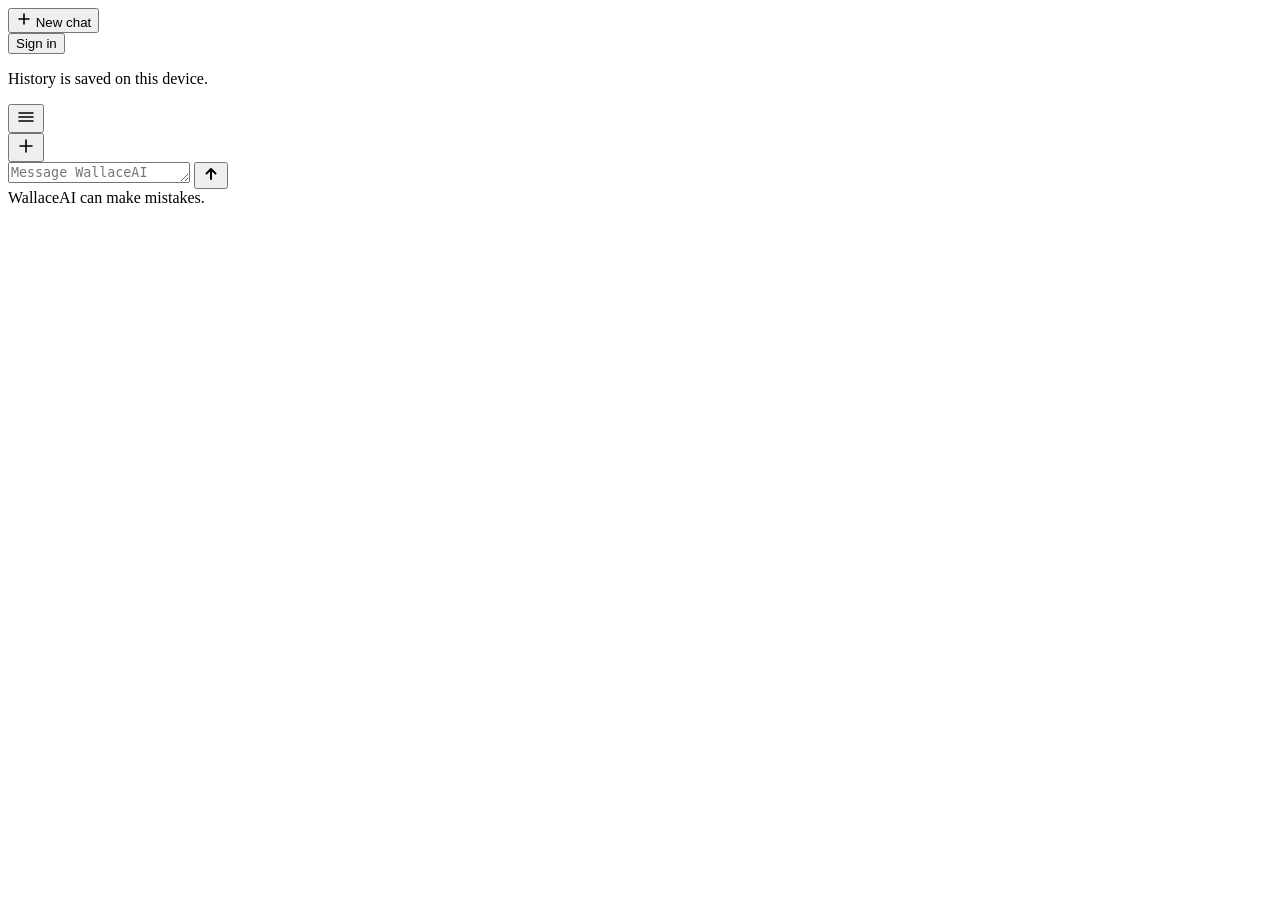
==== index.html @ 35b72f88 "Update index.html" ====
<!DOCTYPE html>
<html lang="en">
<head>
<meta charset="utf-8">
<meta name="viewport" content="width=device-width, initial-scale=1, viewport-fit=cover, interactive-widget=resizes-content">
<meta name="theme-color" content="#050506">
<title>WallaceAI</title>
<link rel="icon" type="image/png" href="[data-uri]">
<link rel="preconnect" href="https://fonts.googleapis.com">
<link rel="preconnect" href="https://fonts.gstatic.com" crossorigin>
<link rel="stylesheet" href="https://fonts.googleapis.com/css2?family=IBM+Plex+Mono:wght@400;500&family=IBM+Plex+Sans:wght@400;500;600&display=swap">
<style>:root{--logo:url("[data-uri]")}</style>
<link rel="stylesheet" href="/static/style.css">
</head>
<body>
<div class="app">
  <aside id="side" aria-label="Chats">
    <div class="brand"><div class="logo" role="img" aria-label="WallaceAI"></div></div>
    <button class="newchat" id="newside" type="button">
      <svg width="16" height="16" viewBox="0 0 16 16" fill="none" stroke="currentColor" stroke-width="1.6" stroke-linecap="round" aria-hidden="true"><path d="M8 3v10M3 8h10"/></svg>
      New chat
    </button>
    <nav id="list" aria-label="Chat history"></nav>
    <div class="sfoot">
      <a class="lnkrow" id="rbx" target="_blank" rel="noopener noreferrer" hidden>Follow on Roblox</a>
      <button class="lnkrow" id="acct" type="button">Sign in</button>
      <p class="note">History is saved on this device.</p>
    </div>
  </aside>
  <div class="scrim" id="scrim"></div>
  <div class="col">
    <header class="topbar">
      <button class="icon" id="menu" type="button" aria-label="Open chat history">
        <svg width="20" height="20" viewBox="0 0 20 20" fill="none" stroke="currentColor" stroke-width="1.6" stroke-linecap="round" aria-hidden="true"><path d="M3 6h14M3 10h14M3 14h14"/></svg>
      </button>
      <div class="logo tmark" role="img" aria-label="WallaceAI"></div>
      <button class="icon" id="new" type="button" aria-label="New chat">
        <svg width="20" height="20" viewBox="0 0 20 20" fill="none" stroke="currentColor" stroke-width="1.6" stroke-linecap="round" aria-hidden="true"><path d="M10 4v12M4 10h12"/></svg>
      </button>
    </header>
    <main id="main"><div class="wrap" id="log" aria-live="polite"></div></main>
    <form class="in" id="form">
      <div class="composer">
        <textarea id="box" rows="1" placeholder="Message WallaceAI" aria-label="Message"></textarea>
        <button class="icon" id="imgbtn" type="button" title="Create an image from your message" aria-label="Create an image" hidden>
          <svg width="20" height="20" viewBox="0 0 20 20" fill="none" stroke="currentColor" stroke-width="1.5" stroke-linecap="round" stroke-linejoin="round" aria-hidden="true"><rect x="3" y="4" width="14" height="12" rx="2"/><circle cx="7.5" cy="8.5" r="1.3"/><path d="M3.5 14l4-3.5 3 2.5 2.5-2 3.5 3"/></svg>
        </button>
        <button class="send" id="send" type="submit" aria-label="Send message">
          <svg width="18" height="18" viewBox="0 0 18 18" fill="none" stroke="currentColor" stroke-width="2" stroke-linecap="round" stroke-linejoin="round" aria-hidden="true"><path d="M9 14V4M4.5 8.5L9 4l4.5 4.5"/></svg>
        </button>
      </div>
      <div class="foot"><span id="count"></span><span>WallaceAI can make mistakes.</span></div>
    </form>
  </div>
</div>

<div class="overlay" id="limit" hidden role="dialog" aria-modal="true" aria-labelledby="ltitle">
  <div class="card">
    <h2 id="ltitle">Out of messages</h2>
    <p class="sub" id="lmsg"></p>
    <div id="bonus" hidden>
      <p class="sub">Follow me on Roblox to get 10 more messages.</p>
      <a class="send btn" id="rlink" target="_blank" rel="noopener noreferrer">Follow me on Roblox</a>
      <button class="ghost wide" id="claim" type="button">I followed, give me 10 more</button>
      <p class="err" id="cerr"></p>
    </div>
    <button class="ghost wide" id="lsign" type="button" hidden>Sign up with email instead</button>
    <button class="link" id="lclose" type="button">Not now</button>
  </div>
</div>
<div class="overlay" id="modal" hidden role="dialog" aria-modal="true" aria-labelledby="mtitle">
  <div class="card">
    <h2 id="mtitle"></h2>
    <p class="sub" id="mmsg"></p>
    <form id="mform">
      <input id="email" type="email" placeholder="Email" autocomplete="email" required>
      <input id="pw" type="password" placeholder="Password (8+ characters)" autocomplete="current-password" required>
      <p class="err" id="merr"></p>
      <button class="send" id="msubmit" type="submit"></button>
    </form>
    <button class="link" id="mswitch" type="button"></button>
    <button class="link" id="mclose" type="button" style="color:var(--muted)">Not now</button>
  </div>
</div>
<script src="/static/app.js"></script>
</body>
</html>
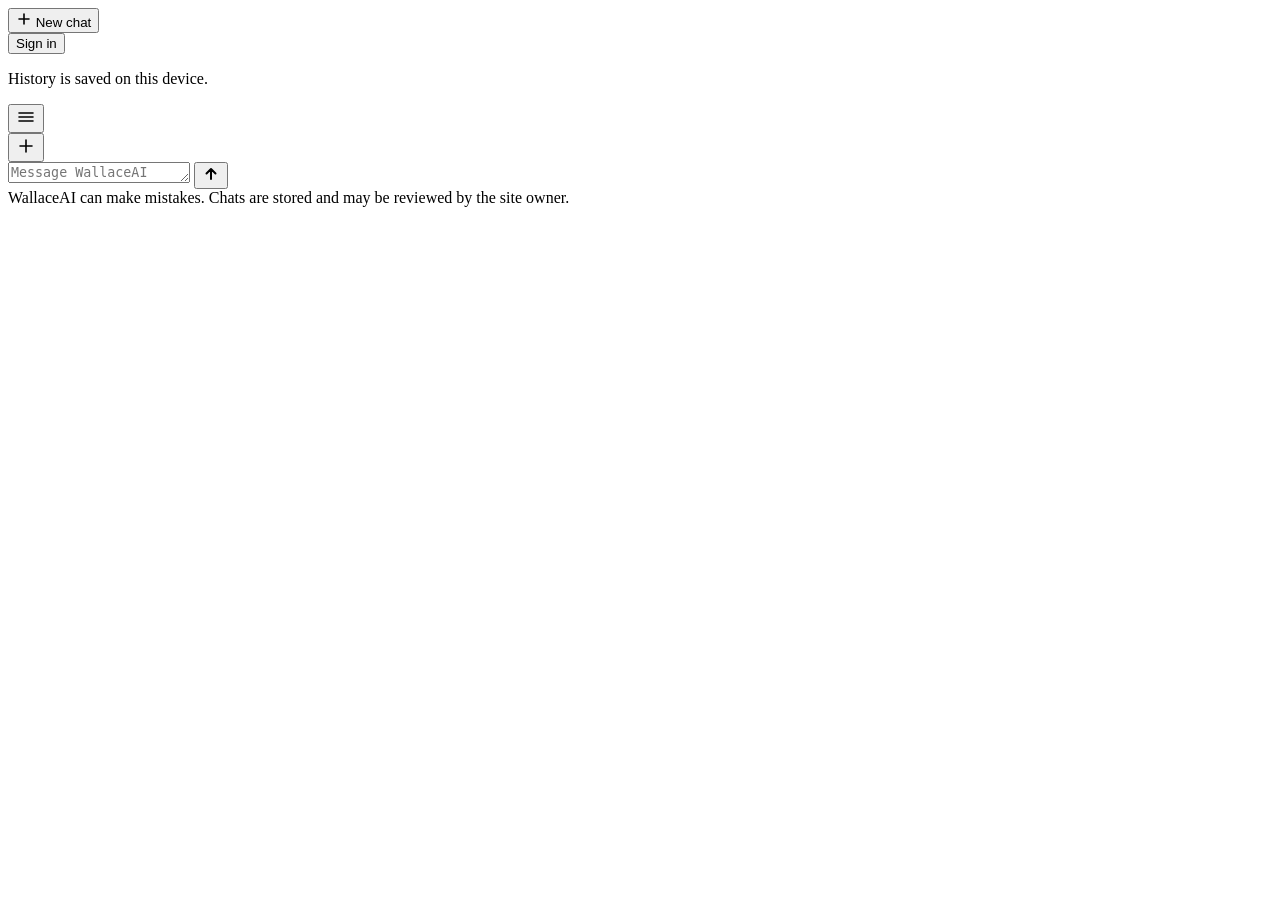
==== commit 0f9f1e3a: "Update index.html" ====
--- a/index.html
+++ b/index.html
@@ -3,12 +3,12 @@
 <head>
 <meta charset="utf-8">
 <meta name="viewport" content="width=device-width, initial-scale=1, viewport-fit=cover, interactive-widget=resizes-content">
-<meta name="theme-color" content="#050506">
+<meta name="theme-color" content="#06060a">
 <title>WallaceAI</title>
 <link rel="icon" type="image/png" href="[data-uri]">
 <link rel="preconnect" href="https://fonts.googleapis.com">
 <link rel="preconnect" href="https://fonts.gstatic.com" crossorigin>
-<link rel="stylesheet" href="https://fonts.googleapis.com/css2?family=IBM+Plex+Mono:wght@400;500&family=IBM+Plex+Sans:wght@400;500;600&display=swap">
+<link rel="stylesheet" href="https://fonts.googleapis.com/css2?family=Space+Grotesk:wght@400;500;600;700&family=JetBrains+Mono:wght@400;500&display=swap">
 <style>:root{--logo:url("[data-uri]")}</style>
 <link rel="stylesheet" href="/static/style.css">
 </head>
@@ -49,7 +49,7 @@
           <svg width="18" height="18" viewBox="0 0 18 18" fill="none" stroke="currentColor" stroke-width="2" stroke-linecap="round" stroke-linejoin="round" aria-hidden="true"><path d="M9 14V4M4.5 8.5L9 4l4.5 4.5"/></svg>
         </button>
       </div>
-      <div class="foot"><span id="count"></span><span>WallaceAI can make mistakes.</span></div>
+      <div class="foot"><span id="count"></span><span>WallaceAI can make mistakes. Chats are stored and may be reviewed by the site owner.</span></div>
     </form>
   </div>
 </div>
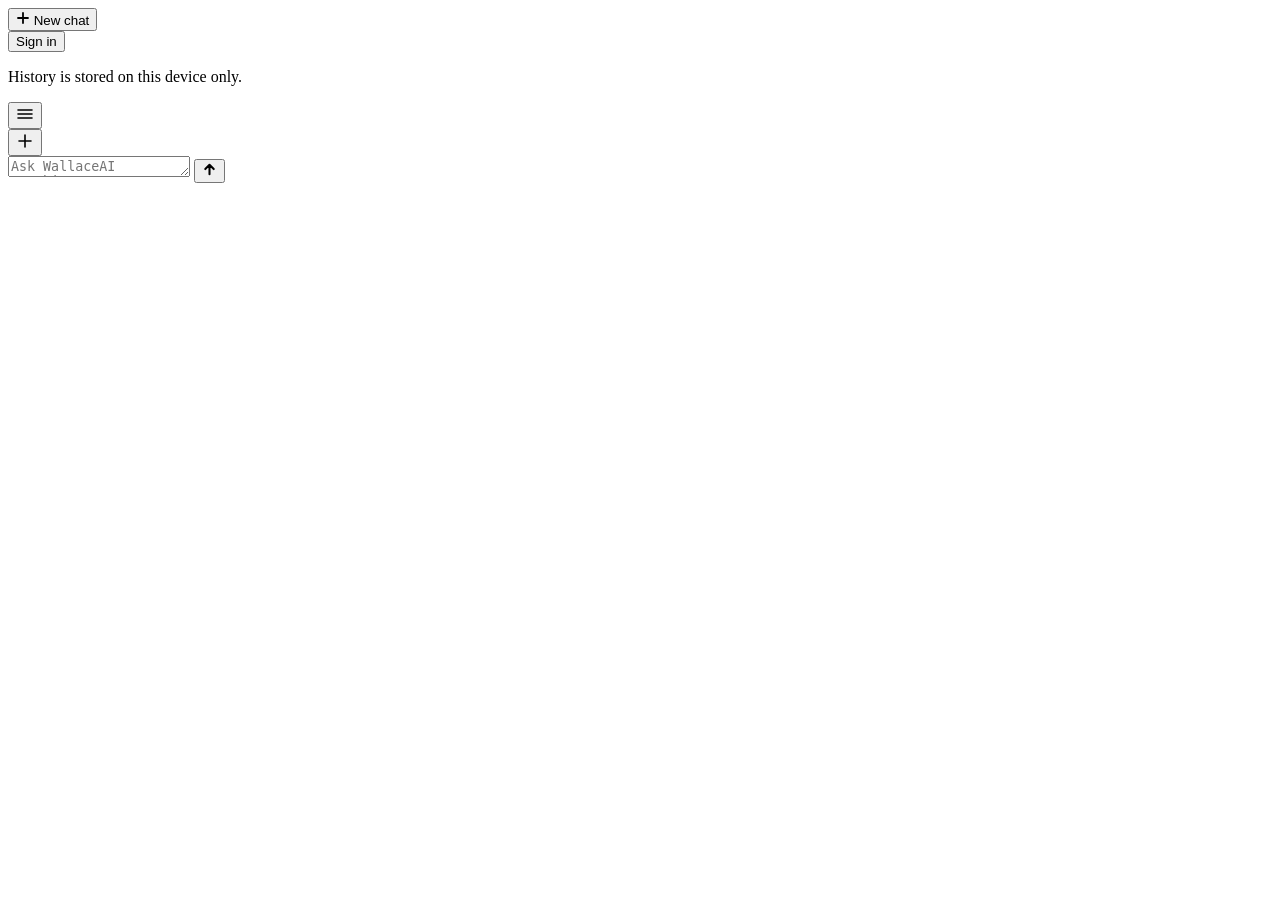
==== commit cfe9abbd: "Update index.html" ====
--- a/index.html
+++ b/index.html
@@ -3,53 +3,57 @@
 <head>
 <meta charset="utf-8">
 <meta name="viewport" content="width=device-width, initial-scale=1, viewport-fit=cover, interactive-widget=resizes-content">
-<meta name="theme-color" content="#06060a">
+<meta name="theme-color" content="#080808">
 <title>WallaceAI</title>
 <link rel="icon" type="image/png" href="[data-uri]">
 <link rel="preconnect" href="https://fonts.googleapis.com">
 <link rel="preconnect" href="https://fonts.gstatic.com" crossorigin>
-<link rel="stylesheet" href="https://fonts.googleapis.com/css2?family=Space+Grotesk:wght@400;500;600;700&family=JetBrains+Mono:wght@400;500&display=swap">
+<link rel="stylesheet" href="https://fonts.googleapis.com/css2?family=Inter:ital,wght@0,400;0,500;0,600;1,400&family=JetBrains+Mono:wght@400;500&display=swap">
 <style>:root{--logo:url("[data-uri]")}</style>
 <link rel="stylesheet" href="/static/style.css">
 </head>
 <body>
 <div class="app">
   <aside id="side" aria-label="Chats">
-    <div class="brand"><div class="logo" role="img" aria-label="WallaceAI"></div></div>
+    <div class="brand">
+      <div class="logo" role="img" aria-label="WallaceAI"></div>
+    </div>
     <button class="newchat" id="newside" type="button">
-      <svg width="16" height="16" viewBox="0 0 16 16" fill="none" stroke="currentColor" stroke-width="1.6" stroke-linecap="round" aria-hidden="true"><path d="M8 3v10M3 8h10"/></svg>
+      <svg width="14" height="14" viewBox="0 0 14 14" fill="none" stroke="currentColor" stroke-width="1.8" stroke-linecap="round" aria-hidden="true"><path d="M7 2v10M2 7h10"/></svg>
       New chat
     </button>
     <nav id="list" aria-label="Chat history"></nav>
     <div class="sfoot">
       <a class="lnkrow" id="rbx" target="_blank" rel="noopener noreferrer" hidden>Follow on Roblox</a>
       <button class="lnkrow" id="acct" type="button">Sign in</button>
-      <p class="note">History is saved on this device.</p>
+      <p class="note">History is stored on this device only.</p>
     </div>
   </aside>
   <div class="scrim" id="scrim"></div>
   <div class="col">
     <header class="topbar">
-      <button class="icon" id="menu" type="button" aria-label="Open chat history">
-        <svg width="20" height="20" viewBox="0 0 20 20" fill="none" stroke="currentColor" stroke-width="1.6" stroke-linecap="round" aria-hidden="true"><path d="M3 6h14M3 10h14M3 14h14"/></svg>
+      <button class="icon" id="menu" type="button" aria-label="Open sidebar">
+        <svg width="18" height="18" viewBox="0 0 18 18" fill="none" stroke="currentColor" stroke-width="1.6" stroke-linecap="round" aria-hidden="true"><path d="M2 5h14M2 9h14M2 13h14"/></svg>
       </button>
       <div class="logo tmark" role="img" aria-label="WallaceAI"></div>
       <button class="icon" id="new" type="button" aria-label="New chat">
-        <svg width="20" height="20" viewBox="0 0 20 20" fill="none" stroke="currentColor" stroke-width="1.6" stroke-linecap="round" aria-hidden="true"><path d="M10 4v12M4 10h12"/></svg>
+        <svg width="18" height="18" viewBox="0 0 18 18" fill="none" stroke="currentColor" stroke-width="1.6" stroke-linecap="round" aria-hidden="true"><path d="M9 3v12M3 9h12"/></svg>
       </button>
     </header>
     <main id="main"><div class="wrap" id="log" aria-live="polite"></div></main>
     <form class="in" id="form">
       <div class="composer">
-        <textarea id="box" rows="1" placeholder="Message WallaceAI" aria-label="Message"></textarea>
-        <button class="icon" id="imgbtn" type="button" title="Create an image from your message" aria-label="Create an image" hidden>
-          <svg width="20" height="20" viewBox="0 0 20 20" fill="none" stroke="currentColor" stroke-width="1.5" stroke-linecap="round" stroke-linejoin="round" aria-hidden="true"><rect x="3" y="4" width="14" height="12" rx="2"/><circle cx="7.5" cy="8.5" r="1.3"/><path d="M3.5 14l4-3.5 3 2.5 2.5-2 3.5 3"/></svg>
+        <textarea id="box" rows="1" placeholder="Ask WallaceAI anything…" aria-label="Message"></textarea>
+        <button class="icon" id="imgbtn" type="button" title="Generate image" aria-label="Generate image" hidden>
+          <svg width="17" height="17" viewBox="0 0 18 18" fill="none" stroke="currentColor" stroke-width="1.5" stroke-linecap="round" stroke-linejoin="round" aria-hidden="true"><rect x="2" y="3" width="14" height="12" rx="2"/><circle cx="6.5" cy="7.5" r="1.2"/><path d="M2.5 13l4-3.5 2.5 2 2.5-2 3.5 3"/></svg>
         </button>
-        <button class="send" id="send" type="submit" aria-label="Send message">
-          <svg width="18" height="18" viewBox="0 0 18 18" fill="none" stroke="currentColor" stroke-width="2" stroke-linecap="round" stroke-linejoin="round" aria-hidden="true"><path d="M9 14V4M4.5 8.5L9 4l4.5 4.5"/></svg>
+        <button class="send" id="send" type="submit" aria-label="Send">
+          <svg width="15" height="15" viewBox="0 0 16 16" fill="none" stroke="currentColor" stroke-width="2.2" stroke-linecap="round" stroke-linejoin="round" aria-hidden="true"><path d="M8 13V3M3.5 7.5L8 3l4.5 4.5"/></svg>
         </button>
       </div>
-      <div class="foot"><span id="count"></span><span>WallaceAI can make mistakes. Chats are stored and may be reviewed by the site owner.</span></div>
+      <div class="foot">
+        <span id="count"></span>
+      </div>
     </form>
   </div>
 </div>
@@ -59,15 +63,16 @@
     <h2 id="ltitle">Out of messages</h2>
     <p class="sub" id="lmsg"></p>
     <div id="bonus" hidden>
-      <p class="sub">Follow me on Roblox to get 10 more messages.</p>
-      <a class="send btn" id="rlink" target="_blank" rel="noopener noreferrer">Follow me on Roblox</a>
-      <button class="ghost wide" id="claim" type="button">I followed, give me 10 more</button>
+      <p class="sub">Follow on Roblox to unlock 10 more messages.</p>
+      <a class="send btn" id="rlink" target="_blank" rel="noopener noreferrer">Follow on Roblox</a>
+      <button class="ghost wide" id="claim" type="button">I followed — claim messages</button>
       <p class="err" id="cerr"></p>
     </div>
-    <button class="ghost wide" id="lsign" type="button" hidden>Sign up with email instead</button>
-    <button class="link" id="lclose" type="button">Not now</button>
+    <button class="ghost wide" id="lsign" type="button" hidden>Sign up to keep chatting</button>
+    <button class="link" id="lclose" type="button">Dismiss</button>
   </div>
 </div>
+
 <div class="overlay" id="modal" hidden role="dialog" aria-modal="true" aria-labelledby="mtitle">
   <div class="card">
     <h2 id="mtitle"></h2>
@@ -79,9 +84,10 @@
       <button class="send" id="msubmit" type="submit"></button>
     </form>
     <button class="link" id="mswitch" type="button"></button>
-    <button class="link" id="mclose" type="button" style="color:var(--muted)">Not now</button>
+    <button class="link" id="mclose" type="button" style="color:var(--muted)">Cancel</button>
   </div>
 </div>
+
 <script src="/static/app.js"></script>
 </body>
 </html>
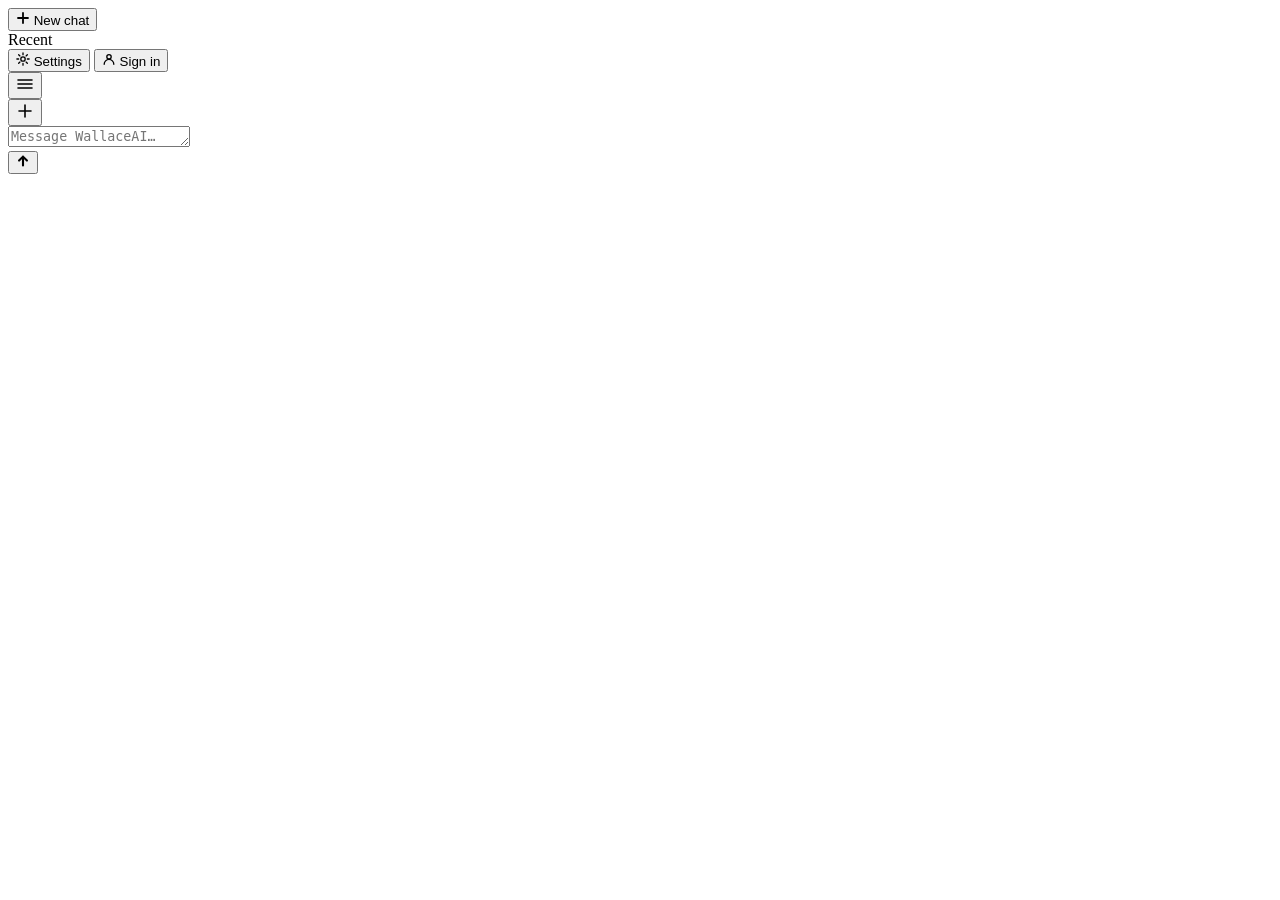
==== commit 8db43ca9: "Update index.html" ====
--- a/index.html
+++ b/index.html
@@ -3,53 +3,72 @@
 <head>
 <meta charset="utf-8">
 <meta name="viewport" content="width=device-width, initial-scale=1, viewport-fit=cover, interactive-widget=resizes-content">
-<meta name="theme-color" content="#080808">
+<meta name="theme-color" content="#0a0a0a">
 <title>WallaceAI</title>
 <link rel="icon" type="image/png" href="[data-uri]">
 <link rel="preconnect" href="https://fonts.googleapis.com">
 <link rel="preconnect" href="https://fonts.gstatic.com" crossorigin>
-<link rel="stylesheet" href="https://fonts.googleapis.com/css2?family=Inter:ital,wght@0,400;0,500;0,600;1,400&family=JetBrains+Mono:wght@400;500&display=swap">
+<link rel="stylesheet" href="https://fonts.googleapis.com/css2?family=Inter:wght@400;500;600&family=JetBrains+Mono:wght@400;500&display=swap">
 <style>:root{--logo:url("[data-uri]")}</style>
 <link rel="stylesheet" href="/static/style.css">
 </head>
 <body>
 <div class="app">
-  <aside id="side" aria-label="Chats">
+
+  <!-- sidebar -->
+  <aside id="side">
     <div class="brand">
       <div class="logo" role="img" aria-label="WallaceAI"></div>
     </div>
     <button class="newchat" id="newside" type="button">
-      <svg width="14" height="14" viewBox="0 0 14 14" fill="none" stroke="currentColor" stroke-width="1.8" stroke-linecap="round" aria-hidden="true"><path d="M7 2v10M2 7h10"/></svg>
+      <svg width="14" height="14" viewBox="0 0 14 14" fill="none" stroke="currentColor" stroke-width="1.8" stroke-linecap="round"><path d="M7 2v10M2 7h10"/></svg>
       New chat
     </button>
+    <div class="list-label">Recent</div>
     <nav id="list" aria-label="Chat history"></nav>
     <div class="sfoot">
-      <a class="lnkrow" id="rbx" target="_blank" rel="noopener noreferrer" hidden>Follow on Roblox</a>
-      <button class="lnkrow" id="acct" type="button">Sign in</button>
-      <p class="note">History is stored on this device only.</p>
+      <a class="lnkrow" id="rbx" target="_blank" rel="noopener noreferrer" hidden>
+        <svg width="14" height="14" viewBox="0 0 16 16" fill="none" stroke="currentColor" stroke-width="1.5" stroke-linecap="round"><circle cx="8" cy="8" r="6"/><path d="M8 2v6l4 2"/></svg>
+        Follow on Roblox
+      </a>
+      <button class="lnkrow" id="settingsBtn" type="button">
+        <svg width="14" height="14" viewBox="0 0 16 16" fill="none" stroke="currentColor" stroke-width="1.5" stroke-linecap="round" stroke-linejoin="round"><circle cx="8" cy="8" r="2.5"/><path d="M8 1v2M8 13v2M1 8h2M13 8h2M3.05 3.05l1.42 1.42M11.53 11.53l1.42 1.42M3.05 12.95l1.42-1.42M11.53 4.47l1.42-1.42"/></svg>
+        Settings
+      </button>
+      <button class="lnkrow" id="acct" type="button">
+        <svg width="14" height="14" viewBox="0 0 16 16" fill="none" stroke="currentColor" stroke-width="1.5" stroke-linecap="round"><circle cx="8" cy="5.5" r="2.5"/><path d="M2.5 14c0-3.04 2.46-5.5 5.5-5.5s5.5 2.46 5.5 5.5"/></svg>
+        Sign in
+      </button>
     </div>
   </aside>
+
   <div class="scrim" id="scrim"></div>
+
+  <!-- main col -->
   <div class="col">
     <header class="topbar">
-      <button class="icon" id="menu" type="button" aria-label="Open sidebar">
-        <svg width="18" height="18" viewBox="0 0 18 18" fill="none" stroke="currentColor" stroke-width="1.6" stroke-linecap="round" aria-hidden="true"><path d="M2 5h14M2 9h14M2 13h14"/></svg>
+      <button class="icon" id="menu" type="button" aria-label="Menu">
+        <svg width="18" height="18" viewBox="0 0 18 18" fill="none" stroke="currentColor" stroke-width="1.6" stroke-linecap="round"><path d="M2 5h14M2 9h14M2 13h14"/></svg>
       </button>
       <div class="logo tmark" role="img" aria-label="WallaceAI"></div>
       <button class="icon" id="new" type="button" aria-label="New chat">
-        <svg width="18" height="18" viewBox="0 0 18 18" fill="none" stroke="currentColor" stroke-width="1.6" stroke-linecap="round" aria-hidden="true"><path d="M9 3v12M3 9h12"/></svg>
+        <svg width="18" height="18" viewBox="0 0 18 18" fill="none" stroke="currentColor" stroke-width="1.6" stroke-linecap="round"><path d="M9 3v12M3 9h12"/></svg>
       </button>
     </header>
+
     <main id="main"><div class="wrap" id="log" aria-live="polite"></div></main>
+
     <form class="in" id="form">
       <div class="composer">
-        <textarea id="box" rows="1" placeholder="Ask WallaceAI anything…" aria-label="Message"></textarea>
-        <button class="icon" id="imgbtn" type="button" title="Generate image" aria-label="Generate image" hidden>
-          <svg width="17" height="17" viewBox="0 0 18 18" fill="none" stroke="currentColor" stroke-width="1.5" stroke-linecap="round" stroke-linejoin="round" aria-hidden="true"><rect x="2" y="3" width="14" height="12" rx="2"/><circle cx="6.5" cy="7.5" r="1.2"/><path d="M2.5 13l4-3.5 2.5 2 2.5-2 3.5 3"/></svg>
-        </button>
-        <button class="send" id="send" type="submit" aria-label="Send">
-          <svg width="15" height="15" viewBox="0 0 16 16" fill="none" stroke="currentColor" stroke-width="2.2" stroke-linecap="round" stroke-linejoin="round" aria-hidden="true"><path d="M8 13V3M3.5 7.5L8 3l4.5 4.5"/></svg>
-        </button>
+        <textarea id="box" rows="1" placeholder="Message WallaceAI…" aria-label="Message"></textarea>
+        <div class="composer-actions">
+          <button class="icon sm" id="imgbtn" type="button" title="Generate image" hidden>
+            <svg width="16" height="16" viewBox="0 0 18 18" fill="none" stroke="currentColor" stroke-width="1.5" stroke-linecap="round" stroke-linejoin="round"><rect x="2" y="3" width="14" height="12" rx="2"/><circle cx="6.5" cy="7.5" r="1.2"/><path d="M2.5 13l4-3.5 2.5 2 2.5-2 3.5 3"/></svg>
+          </button>
+          <button class="send" id="send" type="submit" aria-label="Send">
+            <svg width="14" height="14" viewBox="0 0 16 16" fill="none" stroke="currentColor" stroke-width="2.4" stroke-linecap="round" stroke-linejoin="round"><path d="M8 13V3M3.5 7.5L8 3l4.5 4.5"/></svg>
+          </button>
+        </div>
       </div>
       <div class="foot">
         <span id="count"></span>
@@ -58,6 +77,98 @@
   </div>
 </div>
 
+<!-- Settings modal -->
+<div class="overlay" id="settingsModal" hidden role="dialog" aria-modal="true" aria-labelledby="settingsTitle">
+  <div class="card wide-card">
+    <div class="card-header">
+      <h2 id="settingsTitle">Settings</h2>
+      <button class="icon" id="settingsClose" type="button" aria-label="Close">
+        <svg width="16" height="16" viewBox="0 0 16 16" fill="none" stroke="currentColor" stroke-width="1.8" stroke-linecap="round"><path d="M3 3l10 10M13 3L3 13"/></svg>
+      </button>
+    </div>
+    <div class="settings-tabs">
+      <button class="stab active" data-tab="general">General</button>
+      <button class="stab" data-tab="memory">Memory</button>
+      <button class="stab" data-tab="personality">Personality</button>
+    </div>
+    <div class="stab-panel" id="tab-general">
+      <div class="setting-row">
+        <div>
+          <div class="setting-label">Theme</div>
+          <div class="setting-desc">Interface appearance</div>
+        </div>
+        <select id="themeSelect" class="sel">
+          <option value="dark">Dark</option>
+          <option value="light">Light</option>
+          <option value="dim">Dim</option>
+        </select>
+      </div>
+      <div class="setting-row">
+        <div>
+          <div class="setting-label">Code font size</div>
+          <div class="setting-desc">Size of text in code blocks</div>
+        </div>
+        <select id="codeFontSize" class="sel">
+          <option value="12">12px</option>
+          <option value="13" selected>13px</option>
+          <option value="14">14px</option>
+          <option value="15">15px</option>
+        </select>
+      </div>
+      <div class="setting-row">
+        <div>
+          <div class="setting-label">Show token count</div>
+          <div class="setting-desc">Display remaining messages in footer</div>
+        </div>
+        <label class="toggle"><input type="checkbox" id="showCount" checked><span></span></label>
+      </div>
+    </div>
+    <div class="stab-panel hidden" id="tab-memory">
+      <div class="setting-row">
+        <div>
+          <div class="setting-label">Memory</div>
+          <div class="setting-desc">WallaceAI remembers facts about you across conversations</div>
+        </div>
+        <label class="toggle"><input type="checkbox" id="memoryEnabled"><span></span></label>
+      </div>
+      <div id="memorySection">
+        <div class="mem-header">
+          <span class="setting-label">Saved memories</span>
+          <button class="ghost-sm" id="clearMemories" type="button">Clear all</button>
+        </div>
+        <div id="memList" class="mem-list"><p class="mem-empty">No memories saved yet.</p></div>
+        <div class="mem-add">
+          <input id="memInput" type="text" placeholder="Add a memory… e.g. I prefer Xeno executor">
+          <button class="ghost-sm" id="addMemory" type="button">Add</button>
+        </div>
+      </div>
+    </div>
+    <div class="stab-panel hidden" id="tab-personality">
+      <div class="setting-row" style="align-items:flex-start;gap:12px">
+        <div style="flex:1">
+          <div class="setting-label">Custom instructions</div>
+          <div class="setting-desc">Tell WallaceAI how to respond to you</div>
+        </div>
+      </div>
+      <textarea id="customInstructions" class="inst-area" placeholder="e.g. Always use Rayfield GUI library. Keep scripts under 200 lines where possible. I mainly play Blox Fruits."></textarea>
+      <div class="setting-row" style="margin-top:12px">
+        <div>
+          <div class="setting-label">Response style</div>
+          <div class="setting-desc">How WallaceAI formats answers</div>
+        </div>
+        <select id="responseStyle" class="sel">
+          <option value="balanced">Balanced</option>
+          <option value="concise">Concise</option>
+          <option value="detailed">Detailed</option>
+          <option value="technical">Technical only</option>
+        </select>
+      </div>
+      <button class="save-btn" id="savePersonality" type="button">Save</button>
+    </div>
+  </div>
+</div>
+
+<!-- Limit modal -->
 <div class="overlay" id="limit" hidden role="dialog" aria-modal="true" aria-labelledby="ltitle">
   <div class="card">
     <h2 id="ltitle">Out of messages</h2>
@@ -73,6 +184,7 @@
   </div>
 </div>
 
+<!-- Auth modal -->
 <div class="overlay" id="modal" hidden role="dialog" aria-modal="true" aria-labelledby="mtitle">
   <div class="card">
     <h2 id="mtitle"></h2>
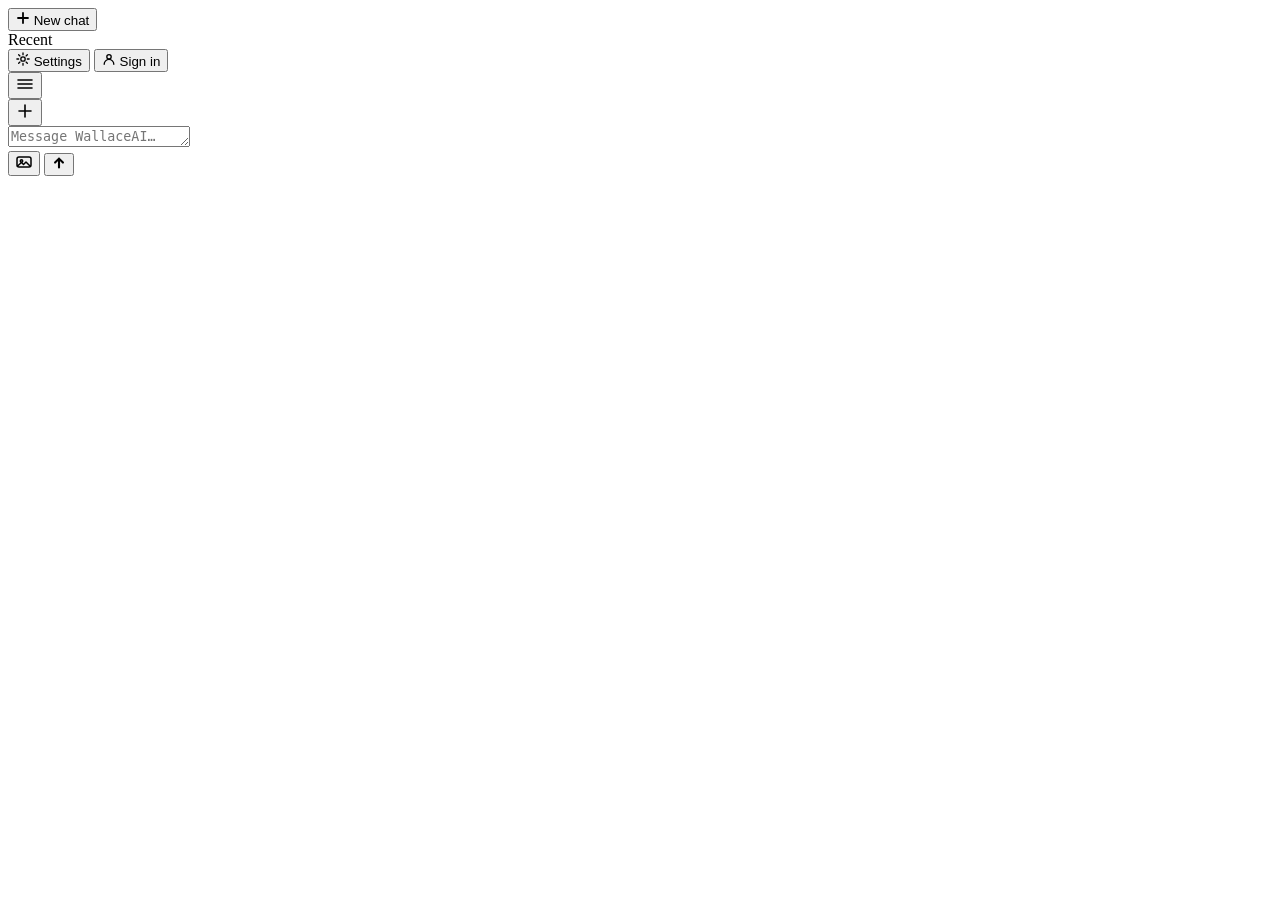
==== commit 16f465f2: "Update index.html" ====
--- a/index.html
+++ b/index.html
@@ -58,10 +58,15 @@
 
     <main id="main"><div class="wrap" id="log" aria-live="polite"></div></main>
 
+    <div class="img-previews" id="imgPreviews"></div>
     <form class="in" id="form">
       <div class="composer">
         <textarea id="box" rows="1" placeholder="Message WallaceAI…" aria-label="Message"></textarea>
         <div class="composer-actions">
+          <input type="file" id="fileInput" accept="image/*" multiple hidden>
+          <button class="attach-btn" id="attachBtn" type="button" title="Upload image" aria-label="Upload image">
+            <svg width="16" height="16" viewBox="0 0 16 16" fill="none" stroke="currentColor" stroke-width="1.5" stroke-linecap="round" stroke-linejoin="round"><rect x="1" y="3" width="14" height="10" rx="2"/><circle cx="5.5" cy="7" r="1.2"/><path d="M1.5 12l4-3.5 2 2 2.5-2.5 4 4"/></svg>
+          </button>
           <button class="icon sm" id="imgbtn" type="button" title="Generate image" hidden>
             <svg width="16" height="16" viewBox="0 0 18 18" fill="none" stroke="currentColor" stroke-width="1.5" stroke-linecap="round" stroke-linejoin="round"><rect x="2" y="3" width="14" height="12" rx="2"/><circle cx="6.5" cy="7.5" r="1.2"/><path d="M2.5 13l4-3.5 2.5 2 2.5-2 3.5 3"/></svg>
           </button>
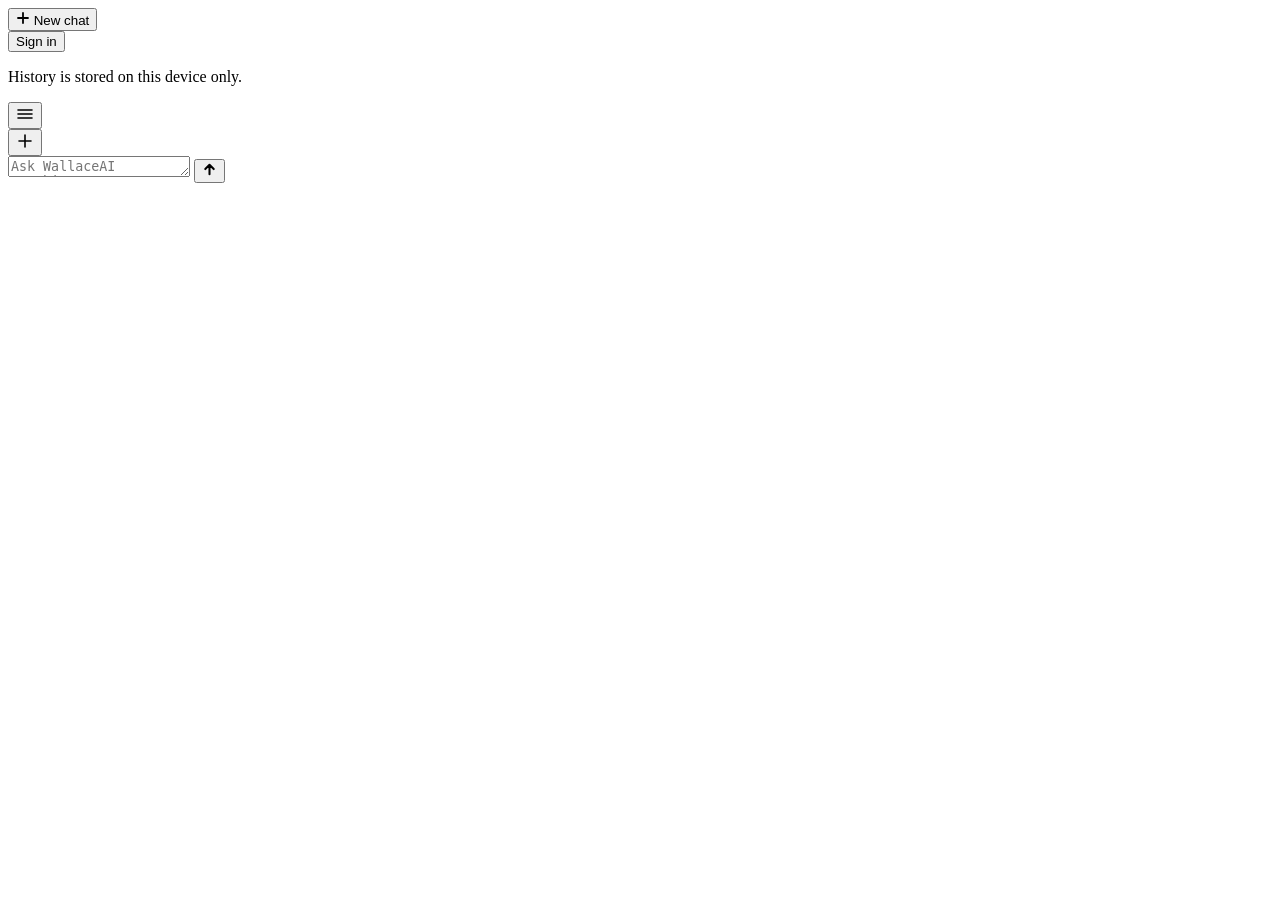
==== commit 3ec56c8c: "Update index.html" ====
--- a/index.html
+++ b/index.html
@@ -3,77 +3,53 @@
 <head>
 <meta charset="utf-8">
 <meta name="viewport" content="width=device-width, initial-scale=1, viewport-fit=cover, interactive-widget=resizes-content">
-<meta name="theme-color" content="#0a0a0a">
+<meta name="theme-color" content="#080808">
 <title>WallaceAI</title>
 <link rel="icon" type="image/png" href="[data-uri]">
 <link rel="preconnect" href="https://fonts.googleapis.com">
 <link rel="preconnect" href="https://fonts.gstatic.com" crossorigin>
-<link rel="stylesheet" href="https://fonts.googleapis.com/css2?family=Inter:wght@400;500;600&family=JetBrains+Mono:wght@400;500&display=swap">
+<link rel="stylesheet" href="https://fonts.googleapis.com/css2?family=Inter:ital,wght@0,400;0,500;0,600;1,400&family=JetBrains+Mono:wght@400;500&display=swap">
 <style>:root{--logo:url("[data-uri]")}</style>
 <link rel="stylesheet" href="/static/style.css">
 </head>
 <body>
 <div class="app">
-
-  <!-- sidebar -->
-  <aside id="side">
+  <aside id="side" aria-label="Chats">
     <div class="brand">
       <div class="logo" role="img" aria-label="WallaceAI"></div>
     </div>
     <button class="newchat" id="newside" type="button">
-      <svg width="14" height="14" viewBox="0 0 14 14" fill="none" stroke="currentColor" stroke-width="1.8" stroke-linecap="round"><path d="M7 2v10M2 7h10"/></svg>
+      <svg width="14" height="14" viewBox="0 0 14 14" fill="none" stroke="currentColor" stroke-width="1.8" stroke-linecap="round" aria-hidden="true"><path d="M7 2v10M2 7h10"/></svg>
       New chat
     </button>
-    <div class="list-label">Recent</div>
     <nav id="list" aria-label="Chat history"></nav>
     <div class="sfoot">
-      <a class="lnkrow" id="rbx" target="_blank" rel="noopener noreferrer" hidden>
-        <svg width="14" height="14" viewBox="0 0 16 16" fill="none" stroke="currentColor" stroke-width="1.5" stroke-linecap="round"><circle cx="8" cy="8" r="6"/><path d="M8 2v6l4 2"/></svg>
-        Follow on Roblox
-      </a>
-      <button class="lnkrow" id="settingsBtn" type="button">
-        <svg width="14" height="14" viewBox="0 0 16 16" fill="none" stroke="currentColor" stroke-width="1.5" stroke-linecap="round" stroke-linejoin="round"><circle cx="8" cy="8" r="2.5"/><path d="M8 1v2M8 13v2M1 8h2M13 8h2M3.05 3.05l1.42 1.42M11.53 11.53l1.42 1.42M3.05 12.95l1.42-1.42M11.53 4.47l1.42-1.42"/></svg>
-        Settings
-      </button>
-      <button class="lnkrow" id="acct" type="button">
-        <svg width="14" height="14" viewBox="0 0 16 16" fill="none" stroke="currentColor" stroke-width="1.5" stroke-linecap="round"><circle cx="8" cy="5.5" r="2.5"/><path d="M2.5 14c0-3.04 2.46-5.5 5.5-5.5s5.5 2.46 5.5 5.5"/></svg>
-        Sign in
-      </button>
+      <a class="lnkrow" id="rbx" target="_blank" rel="noopener noreferrer" hidden>Follow on Roblox</a>
+      <button class="lnkrow" id="acct" type="button">Sign in</button>
+      <p class="note">History is stored on this device only.</p>
     </div>
   </aside>
-
   <div class="scrim" id="scrim"></div>
-
-  <!-- main col -->
   <div class="col">
     <header class="topbar">
-      <button class="icon" id="menu" type="button" aria-label="Menu">
-        <svg width="18" height="18" viewBox="0 0 18 18" fill="none" stroke="currentColor" stroke-width="1.6" stroke-linecap="round"><path d="M2 5h14M2 9h14M2 13h14"/></svg>
+      <button class="icon" id="menu" type="button" aria-label="Open sidebar">
+        <svg width="18" height="18" viewBox="0 0 18 18" fill="none" stroke="currentColor" stroke-width="1.6" stroke-linecap="round" aria-hidden="true"><path d="M2 5h14M2 9h14M2 13h14"/></svg>
       </button>
       <div class="logo tmark" role="img" aria-label="WallaceAI"></div>
       <button class="icon" id="new" type="button" aria-label="New chat">
-        <svg width="18" height="18" viewBox="0 0 18 18" fill="none" stroke="currentColor" stroke-width="1.6" stroke-linecap="round"><path d="M9 3v12M3 9h12"/></svg>
+        <svg width="18" height="18" viewBox="0 0 18 18" fill="none" stroke="currentColor" stroke-width="1.6" stroke-linecap="round" aria-hidden="true"><path d="M9 3v12M3 9h12"/></svg>
       </button>
     </header>
-
     <main id="main"><div class="wrap" id="log" aria-live="polite"></div></main>
-
-    <div class="img-previews" id="imgPreviews"></div>
     <form class="in" id="form">
       <div class="composer">
-        <textarea id="box" rows="1" placeholder="Message WallaceAI…" aria-label="Message"></textarea>
-        <div class="composer-actions">
-          <input type="file" id="fileInput" accept="image/*" multiple hidden>
-          <button class="attach-btn" id="attachBtn" type="button" title="Upload image" aria-label="Upload image">
-            <svg width="16" height="16" viewBox="0 0 16 16" fill="none" stroke="currentColor" stroke-width="1.5" stroke-linecap="round" stroke-linejoin="round"><rect x="1" y="3" width="14" height="10" rx="2"/><circle cx="5.5" cy="7" r="1.2"/><path d="M1.5 12l4-3.5 2 2 2.5-2.5 4 4"/></svg>
-          </button>
-          <button class="icon sm" id="imgbtn" type="button" title="Generate image" hidden>
-            <svg width="16" height="16" viewBox="0 0 18 18" fill="none" stroke="currentColor" stroke-width="1.5" stroke-linecap="round" stroke-linejoin="round"><rect x="2" y="3" width="14" height="12" rx="2"/><circle cx="6.5" cy="7.5" r="1.2"/><path d="M2.5 13l4-3.5 2.5 2 2.5-2 3.5 3"/></svg>
-          </button>
-          <button class="send" id="send" type="submit" aria-label="Send">
-            <svg width="14" height="14" viewBox="0 0 16 16" fill="none" stroke="currentColor" stroke-width="2.4" stroke-linecap="round" stroke-linejoin="round"><path d="M8 13V3M3.5 7.5L8 3l4.5 4.5"/></svg>
-          </button>
-        </div>
+        <textarea id="box" rows="1" placeholder="Ask WallaceAI anything…" aria-label="Message"></textarea>
+        <button class="icon" id="imgbtn" type="button" title="Generate image" aria-label="Generate image" hidden>
+          <svg width="17" height="17" viewBox="0 0 18 18" fill="none" stroke="currentColor" stroke-width="1.5" stroke-linecap="round" stroke-linejoin="round" aria-hidden="true"><rect x="2" y="3" width="14" height="12" rx="2"/><circle cx="6.5" cy="7.5" r="1.2"/><path d="M2.5 13l4-3.5 2.5 2 2.5-2 3.5 3"/></svg>
+        </button>
+        <button class="send" id="send" type="submit" aria-label="Send">
+          <svg width="15" height="15" viewBox="0 0 16 16" fill="none" stroke="currentColor" stroke-width="2.2" stroke-linecap="round" stroke-linejoin="round" aria-hidden="true"><path d="M8 13V3M3.5 7.5L8 3l4.5 4.5"/></svg>
+        </button>
       </div>
       <div class="foot">
         <span id="count"></span>
@@ -82,98 +58,6 @@
   </div>
 </div>
 
-<!-- Settings modal -->
-<div class="overlay" id="settingsModal" hidden role="dialog" aria-modal="true" aria-labelledby="settingsTitle">
-  <div class="card wide-card">
-    <div class="card-header">
-      <h2 id="settingsTitle">Settings</h2>
-      <button class="icon" id="settingsClose" type="button" aria-label="Close">
-        <svg width="16" height="16" viewBox="0 0 16 16" fill="none" stroke="currentColor" stroke-width="1.8" stroke-linecap="round"><path d="M3 3l10 10M13 3L3 13"/></svg>
-      </button>
-    </div>
-    <div class="settings-tabs">
-      <button class="stab active" data-tab="general">General</button>
-      <button class="stab" data-tab="memory">Memory</button>
-      <button class="stab" data-tab="personality">Personality</button>
-    </div>
-    <div class="stab-panel" id="tab-general">
-      <div class="setting-row">
-        <div>
-          <div class="setting-label">Theme</div>
-          <div class="setting-desc">Interface appearance</div>
-        </div>
-        <select id="themeSelect" class="sel">
-          <option value="dark">Dark</option>
-          <option value="light">Light</option>
-          <option value="dim">Dim</option>
-        </select>
-      </div>
-      <div class="setting-row">
-        <div>
-          <div class="setting-label">Code font size</div>
-          <div class="setting-desc">Size of text in code blocks</div>
-        </div>
-        <select id="codeFontSize" class="sel">
-          <option value="12">12px</option>
-          <option value="13" selected>13px</option>
-          <option value="14">14px</option>
-          <option value="15">15px</option>
-        </select>
-      </div>
-      <div class="setting-row">
-        <div>
-          <div class="setting-label">Show token count</div>
-          <div class="setting-desc">Display remaining messages in footer</div>
-        </div>
-        <label class="toggle"><input type="checkbox" id="showCount" checked><span></span></label>
-      </div>
-    </div>
-    <div class="stab-panel hidden" id="tab-memory">
-      <div class="setting-row">
-        <div>
-          <div class="setting-label">Memory</div>
-          <div class="setting-desc">WallaceAI remembers facts about you across conversations</div>
-        </div>
-        <label class="toggle"><input type="checkbox" id="memoryEnabled"><span></span></label>
-      </div>
-      <div id="memorySection">
-        <div class="mem-header">
-          <span class="setting-label">Saved memories</span>
-          <button class="ghost-sm" id="clearMemories" type="button">Clear all</button>
-        </div>
-        <div id="memList" class="mem-list"><p class="mem-empty">No memories saved yet.</p></div>
-        <div class="mem-add">
-          <input id="memInput" type="text" placeholder="Add a memory… e.g. I prefer Xeno executor">
-          <button class="ghost-sm" id="addMemory" type="button">Add</button>
-        </div>
-      </div>
-    </div>
-    <div class="stab-panel hidden" id="tab-personality">
-      <div class="setting-row" style="align-items:flex-start;gap:12px">
-        <div style="flex:1">
-          <div class="setting-label">Custom instructions</div>
-          <div class="setting-desc">Tell WallaceAI how to respond to you</div>
-        </div>
-      </div>
-      <textarea id="customInstructions" class="inst-area" placeholder="e.g. Always use Rayfield GUI library. Keep scripts under 200 lines where possible. I mainly play Blox Fruits."></textarea>
-      <div class="setting-row" style="margin-top:12px">
-        <div>
-          <div class="setting-label">Response style</div>
-          <div class="setting-desc">How WallaceAI formats answers</div>
-        </div>
-        <select id="responseStyle" class="sel">
-          <option value="balanced">Balanced</option>
-          <option value="concise">Concise</option>
-          <option value="detailed">Detailed</option>
-          <option value="technical">Technical only</option>
-        </select>
-      </div>
-      <button class="save-btn" id="savePersonality" type="button">Save</button>
-    </div>
-  </div>
-</div>
-
-<!-- Limit modal -->
 <div class="overlay" id="limit" hidden role="dialog" aria-modal="true" aria-labelledby="ltitle">
   <div class="card">
     <h2 id="ltitle">Out of messages</h2>
@@ -189,7 +73,6 @@
   </div>
 </div>
 
-<!-- Auth modal -->
 <div class="overlay" id="modal" hidden role="dialog" aria-modal="true" aria-labelledby="mtitle">
   <div class="card">
     <h2 id="mtitle"></h2>
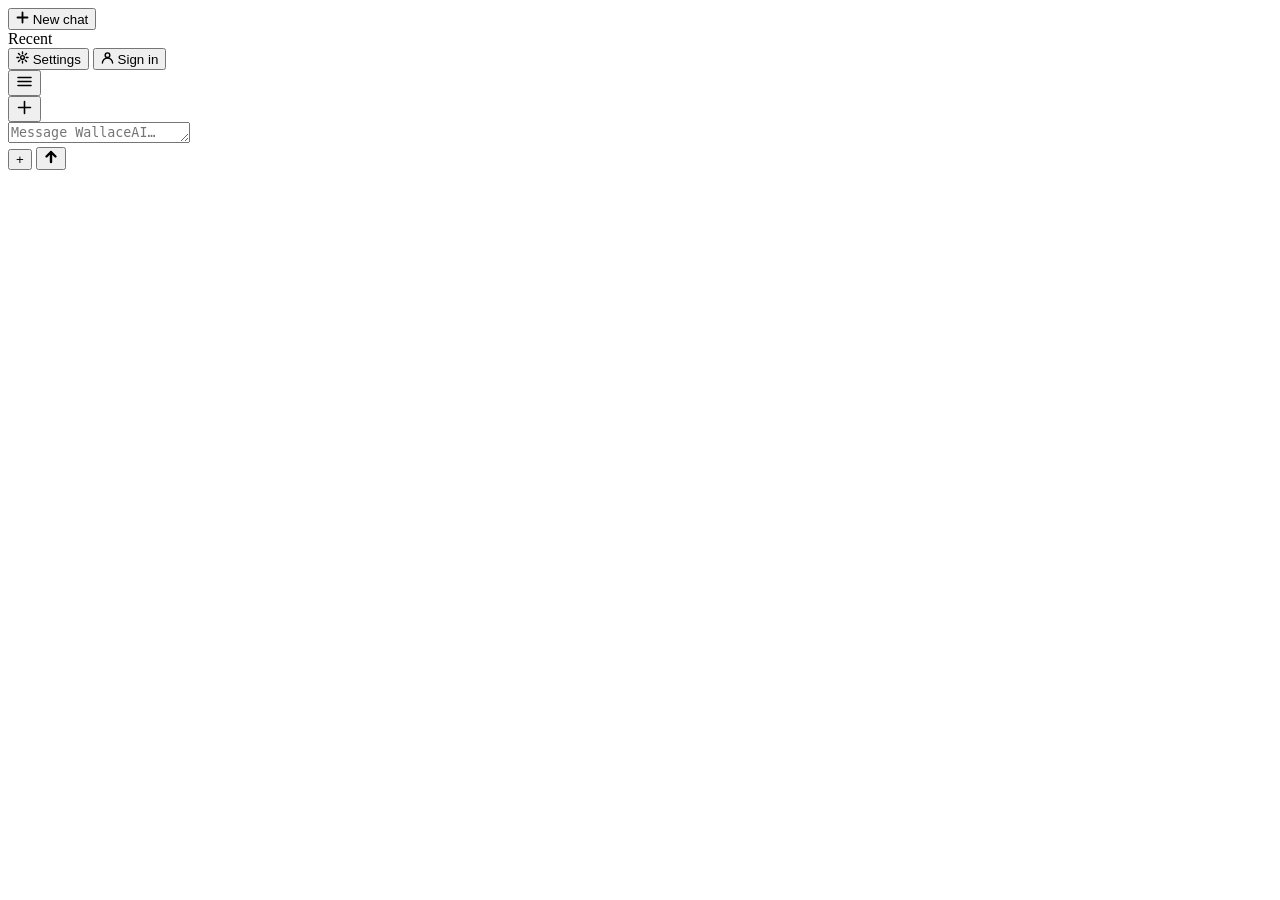
==== commit 1d362cd9: "Update index.html" ====
--- a/index.html
+++ b/index.html
@@ -3,68 +3,151 @@
 <head>
 <meta charset="utf-8">
 <meta name="viewport" content="width=device-width, initial-scale=1, viewport-fit=cover, interactive-widget=resizes-content">
-<meta name="theme-color" content="#080808">
+<meta name="theme-color" content="#0a0a0a">
 <title>WallaceAI</title>
 <link rel="icon" type="image/png" href="[data-uri]">
 <link rel="preconnect" href="https://fonts.googleapis.com">
 <link rel="preconnect" href="https://fonts.gstatic.com" crossorigin>
-<link rel="stylesheet" href="https://fonts.googleapis.com/css2?family=Inter:ital,wght@0,400;0,500;0,600;1,400&family=JetBrains+Mono:wght@400;500&display=swap">
+<link rel="stylesheet" href="https://fonts.googleapis.com/css2?family=Inter:wght@400;500;600&family=JetBrains+Mono:wght@400;500&display=swap">
 <style>:root{--logo:url("[data-uri]")}</style>
 <link rel="stylesheet" href="/static/style.css">
 </head>
 <body>
 <div class="app">
-  <aside id="side" aria-label="Chats">
+
+  <aside id="side">
     <div class="brand">
       <div class="logo" role="img" aria-label="WallaceAI"></div>
     </div>
     <button class="newchat" id="newside" type="button">
-      <svg width="14" height="14" viewBox="0 0 14 14" fill="none" stroke="currentColor" stroke-width="1.8" stroke-linecap="round" aria-hidden="true"><path d="M7 2v10M2 7h10"/></svg>
+      <svg width="13" height="13" viewBox="0 0 13 13" fill="none" stroke="currentColor" stroke-width="1.8" stroke-linecap="round"><path d="M6.5 1.5v10M1.5 6.5h10"/></svg>
       New chat
     </button>
+    <div class="list-label">Recent</div>
     <nav id="list" aria-label="Chat history"></nav>
     <div class="sfoot">
-      <a class="lnkrow" id="rbx" target="_blank" rel="noopener noreferrer" hidden>Follow on Roblox</a>
-      <button class="lnkrow" id="acct" type="button">Sign in</button>
-      <p class="note">History is stored on this device only.</p>
+      <a class="lnkrow" id="rbx" target="_blank" rel="noopener noreferrer" hidden>
+        <svg width="13" height="13" viewBox="0 0 14 14" fill="none" stroke="currentColor" stroke-width="1.5" stroke-linecap="round"><path d="M7 1L13 7L7 13L1 7Z"/></svg>
+        Follow on Roblox
+      </a>
+      <button class="lnkrow" id="settingsBtn" type="button">
+        <svg width="13" height="13" viewBox="0 0 14 14" fill="none" stroke="currentColor" stroke-width="1.5" stroke-linecap="round" stroke-linejoin="round"><circle cx="7" cy="7" r="2"/><path d="M7 1v2M7 11v2M1 7h2M11 7h2M2.64 2.64l1.42 1.42M9.94 9.94l1.42 1.42M2.64 11.36l1.42-1.42M9.94 4.06l1.42-1.42"/></svg>
+        Settings
+      </button>
+      <button class="lnkrow" id="acct" type="button">
+        <svg width="13" height="13" viewBox="0 0 14 14" fill="none" stroke="currentColor" stroke-width="1.5" stroke-linecap="round"><circle cx="7" cy="4.5" r="2.5"/><path d="M1.5 13c0-3.04 2.46-5.5 5.5-5.5s5.5 2.46 5.5 5.5"/></svg>
+        Sign in
+      </button>
     </div>
   </aside>
+
   <div class="scrim" id="scrim"></div>
+
   <div class="col">
     <header class="topbar">
-      <button class="icon" id="menu" type="button" aria-label="Open sidebar">
-        <svg width="18" height="18" viewBox="0 0 18 18" fill="none" stroke="currentColor" stroke-width="1.6" stroke-linecap="round" aria-hidden="true"><path d="M2 5h14M2 9h14M2 13h14"/></svg>
+      <button class="icon" id="menu" type="button" aria-label="Menu">
+        <svg width="17" height="17" viewBox="0 0 17 17" fill="none" stroke="currentColor" stroke-width="1.6" stroke-linecap="round"><path d="M2 4.5h13M2 8.5h13M2 12.5h13"/></svg>
       </button>
       <div class="logo tmark" role="img" aria-label="WallaceAI"></div>
       <button class="icon" id="new" type="button" aria-label="New chat">
-        <svg width="18" height="18" viewBox="0 0 18 18" fill="none" stroke="currentColor" stroke-width="1.6" stroke-linecap="round" aria-hidden="true"><path d="M9 3v12M3 9h12"/></svg>
+        <svg width="17" height="17" viewBox="0 0 17 17" fill="none" stroke="currentColor" stroke-width="1.6" stroke-linecap="round"><path d="M8.5 2.5v12M2.5 8.5h12"/></svg>
       </button>
     </header>
+
     <main id="main"><div class="wrap" id="log" aria-live="polite"></div></main>
+
+    <div class="img-previews" id="imgPreviews"></div>
     <form class="in" id="form">
       <div class="composer">
-        <textarea id="box" rows="1" placeholder="Ask WallaceAI anything…" aria-label="Message"></textarea>
-        <button class="icon" id="imgbtn" type="button" title="Generate image" aria-label="Generate image" hidden>
-          <svg width="17" height="17" viewBox="0 0 18 18" fill="none" stroke="currentColor" stroke-width="1.5" stroke-linecap="round" stroke-linejoin="round" aria-hidden="true"><rect x="2" y="3" width="14" height="12" rx="2"/><circle cx="6.5" cy="7.5" r="1.2"/><path d="M2.5 13l4-3.5 2.5 2 2.5-2 3.5 3"/></svg>
-        </button>
-        <button class="send" id="send" type="submit" aria-label="Send">
-          <svg width="15" height="15" viewBox="0 0 16 16" fill="none" stroke="currentColor" stroke-width="2.2" stroke-linecap="round" stroke-linejoin="round" aria-hidden="true"><path d="M8 13V3M3.5 7.5L8 3l4.5 4.5"/></svg>
-        </button>
+        <textarea id="box" rows="1" placeholder="Message WallaceAI…" aria-label="Message"></textarea>
+        <div class="composer-actions">
+          <input type="file" id="fileInput" accept="image/*" multiple hidden>
+          <button class="attach-btn" id="attachBtn" type="button" title="Attach image" aria-label="Attach image">+</button>
+          <button class="icon" id="imgbtn" type="button" title="Generate image" aria-label="Generate image" hidden>
+            <svg width="16" height="16" viewBox="0 0 16 16" fill="none" stroke="currentColor" stroke-width="1.5" stroke-linecap="round" stroke-linejoin="round"><rect x="1" y="2" width="14" height="12" rx="2"/><circle cx="5.5" cy="6.5" r="1.2"/><path d="M1.5 12l4-3.5 2.5 2 2.5-2.5 4 4"/></svg>
+          </button>
+          <button class="send-btn" id="send" type="submit" aria-label="Send">
+            <svg width="14" height="14" viewBox="0 0 14 14" fill="none" stroke="currentColor" stroke-width="2.4" stroke-linecap="round" stroke-linejoin="round"><path d="M7 12V2M2.5 6.5L7 2l4.5 4.5"/></svg>
+          </button>
+        </div>
       </div>
-      <div class="foot">
-        <span id="count"></span>
-      </div>
+      <div class="foot"><span id="count"></span></div>
     </form>
   </div>
 </div>
 
+<!-- Settings -->
+<div class="overlay" id="settingsModal" hidden role="dialog" aria-modal="true" aria-labelledby="settingsTitle">
+  <div class="card wide-card">
+    <div class="card-header">
+      <h2 id="settingsTitle">Settings</h2>
+      <button class="icon" id="settingsClose" type="button" aria-label="Close">
+        <svg width="14" height="14" viewBox="0 0 14 14" fill="none" stroke="currentColor" stroke-width="1.8" stroke-linecap="round"><path d="M2 2l10 10M12 2L2 12"/></svg>
+      </button>
+    </div>
+    <div class="settings-tabs">
+      <button class="stab active" data-tab="general">General</button>
+      <button class="stab" data-tab="memory">Memory</button>
+      <button class="stab" data-tab="personality">Personality</button>
+    </div>
+    <div class="stab-panel" id="tab-general">
+      <div class="setting-row">
+        <div><div class="setting-label">Theme</div><div class="setting-desc">Interface appearance</div></div>
+        <select id="themeSelect" class="sel"><option value="dark">Dark</option><option value="dim">Dim</option><option value="light">Light</option></select>
+      </div>
+      <div class="setting-row">
+        <div><div class="setting-label">Code font size</div><div class="setting-desc">Size of text in code blocks</div></div>
+        <select id="codeFontSize" class="sel"><option value="12">12px</option><option value="13" selected>13px</option><option value="14">14px</option><option value="15">15px</option></select>
+      </div>
+      <div class="setting-row">
+        <div><div class="setting-label">Show message count</div><div class="setting-desc">Display remaining messages</div></div>
+        <label class="toggle"><input type="checkbox" id="showCount" checked><span></span></label>
+      </div>
+    </div>
+    <div class="stab-panel hidden" id="tab-memory">
+      <div class="setting-row">
+        <div><div class="setting-label">Memory</div><div class="setting-desc">WallaceAI remembers facts about you across chats</div></div>
+        <label class="toggle"><input type="checkbox" id="memoryEnabled"><span></span></label>
+      </div>
+      <div id="memorySection">
+        <div class="mem-header">
+          <span class="setting-label" style="font-size:13px">Saved memories</span>
+          <button class="ghost-sm" id="clearMemories" type="button">Clear all</button>
+        </div>
+        <div id="memList" class="mem-list"><p class="mem-empty">No memories yet. Enable memory and sign in to save them.</p></div>
+        <div class="mem-add">
+          <input id="memInput" type="text" placeholder="Add a memory… e.g. I use Xeno executor">
+          <button class="ghost-sm" id="addMemory" type="button">Add</button>
+        </div>
+      </div>
+    </div>
+    <div class="stab-panel hidden" id="tab-personality">
+      <div class="setting-row" style="align-items:flex-start">
+        <div><div class="setting-label">Custom instructions</div><div class="setting-desc">How WallaceAI should respond to you</div></div>
+      </div>
+      <textarea id="customInstructions" class="inst-area" placeholder="e.g. Always use Rayfield GUI. I mainly play Blox Fruits. Keep scripts clean and commented."></textarea>
+      <div class="setting-row" style="margin-top:12px">
+        <div><div class="setting-label">Response style</div><div class="setting-desc">How WallaceAI formats answers</div></div>
+        <select id="responseStyle" class="sel">
+          <option value="balanced">Balanced</option>
+          <option value="concise">Concise</option>
+          <option value="detailed">Detailed</option>
+          <option value="technical">Technical</option>
+        </select>
+      </div>
+      <button class="save-btn" id="savePersonality" type="button">Save</button>
+    </div>
+  </div>
+</div>
+
+<!-- Limit -->
 <div class="overlay" id="limit" hidden role="dialog" aria-modal="true" aria-labelledby="ltitle">
   <div class="card">
     <h2 id="ltitle">Out of messages</h2>
     <p class="sub" id="lmsg"></p>
     <div id="bonus" hidden>
       <p class="sub">Follow on Roblox to unlock 10 more messages.</p>
-      <a class="send btn" id="rlink" target="_blank" rel="noopener noreferrer">Follow on Roblox</a>
+      <a class="btn" id="rlink" target="_blank" rel="noopener noreferrer">Follow on Roblox</a>
       <button class="ghost wide" id="claim" type="button">I followed — claim messages</button>
       <p class="err" id="cerr"></p>
     </div>
@@ -73,6 +156,7 @@
   </div>
 </div>
 
+<!-- Auth -->
 <div class="overlay" id="modal" hidden role="dialog" aria-modal="true" aria-labelledby="mtitle">
   <div class="card">
     <h2 id="mtitle"></h2>
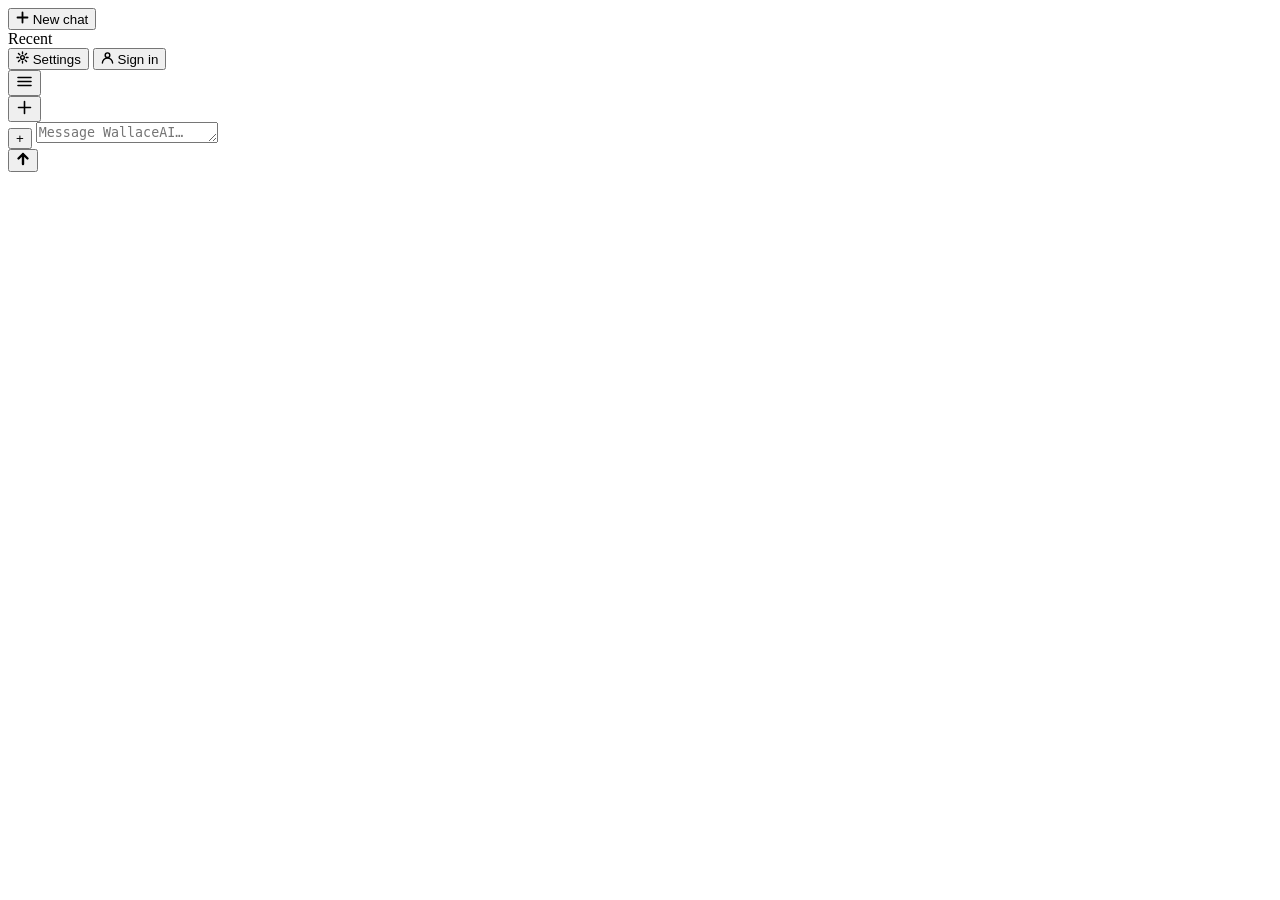
==== commit b748ec95: "Update index.html" ====
--- a/index.html
+++ b/index.html
@@ -59,10 +59,10 @@
     <div class="img-previews" id="imgPreviews"></div>
     <form class="in" id="form">
       <div class="composer">
+        <input type="file" id="fileInput" accept="image/*" multiple hidden>
+        <button class="attach-btn" id="attachBtn" type="button" title="Attach image" aria-label="Attach image">+</button>
         <textarea id="box" rows="1" placeholder="Message WallaceAI…" aria-label="Message"></textarea>
         <div class="composer-actions">
-          <input type="file" id="fileInput" accept="image/*" multiple hidden>
-          <button class="attach-btn" id="attachBtn" type="button" title="Attach image" aria-label="Attach image">+</button>
           <button class="icon" id="imgbtn" type="button" title="Generate image" aria-label="Generate image" hidden>
             <svg width="16" height="16" viewBox="0 0 16 16" fill="none" stroke="currentColor" stroke-width="1.5" stroke-linecap="round" stroke-linejoin="round"><rect x="1" y="2" width="14" height="12" rx="2"/><circle cx="5.5" cy="6.5" r="1.2"/><path d="M1.5 12l4-3.5 2.5 2 2.5-2.5 4 4"/></svg>
           </button>
